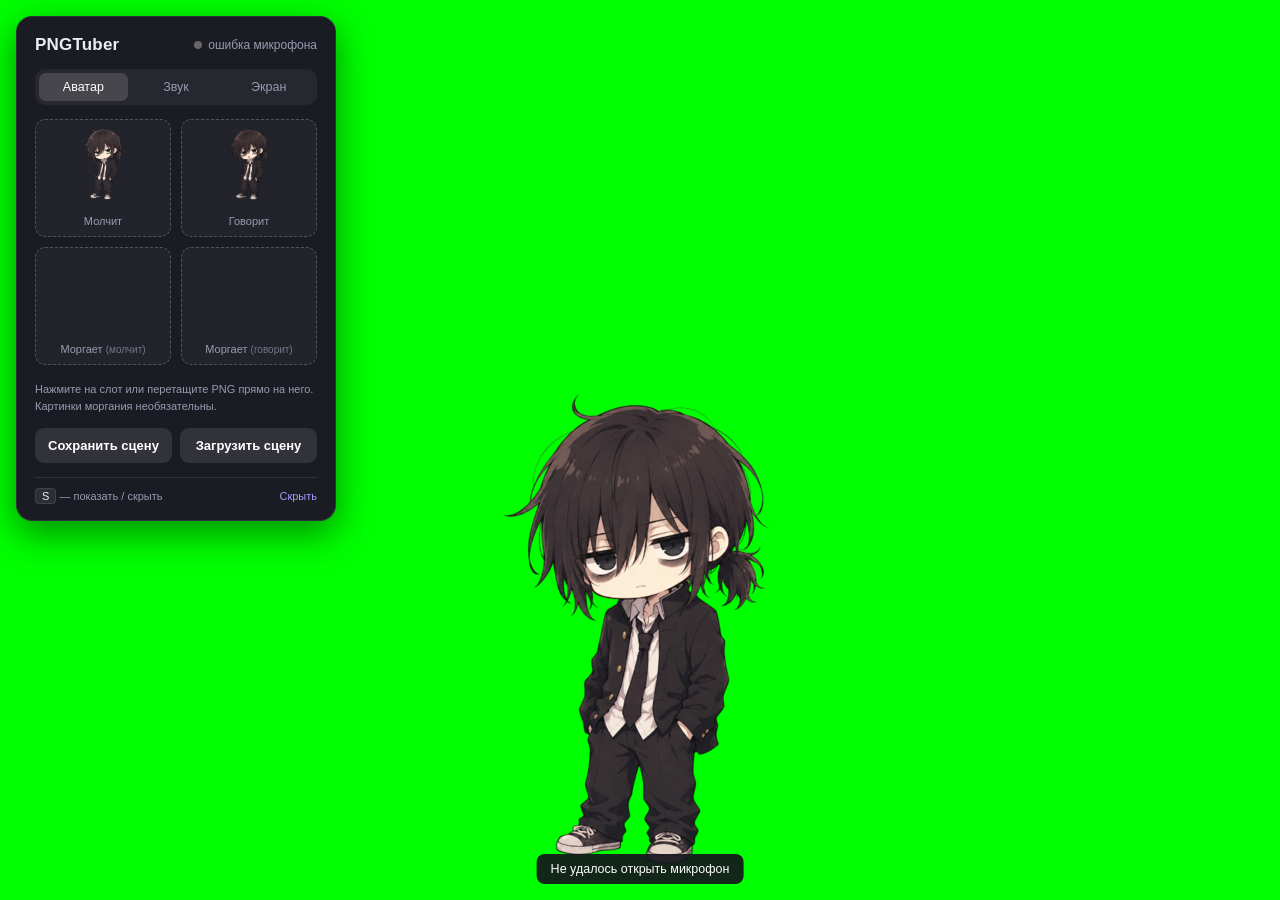
==== web/index.html @ 9d39c000 "Переработан интерфейс, фронтенд вынесен в web/, настройки сохраняются между запусками, исправлен сло" ====
<!DOCTYPE html>
<html lang="ru">
<head>
    <meta charset="UTF-8">
    <meta name="viewport" content="width=device-width, initial-scale=1.0">
    <title>PNGTuber</title>
    <link rel="stylesheet" href="style.css">
</head>
<body>

    <div id="avatar-container">
        <div id="avatar-bounce">
            <img id="idle-img" class="avatar-img active" src="idle.png" alt="">
            <img id="speaking-img" class="avatar-img" src="speaking.png" alt="">
            <img id="idle_blink-img" class="avatar-img" alt="">
            <img id="speaking_blink-img" class="avatar-img" alt="">
        </div>
    </div>

    <aside id="settings-panel">
        <div class="panel-head">
            <h1>PNGTuber</h1>
            <div class="status" id="status"><i></i><span id="status-text">микрофон выкл.</span></div>
        </div>

        <div class="tabs">
            <button class="tab-btn active" data-tab="images">Аватар</button>
            <button class="tab-btn" data-tab="audio">Звук</button>
            <button class="tab-btn" data-tab="display">Экран</button>
        </div>

        <section id="tab-images" class="tab-content active">
            <div class="slots">
                <label class="slot" data-slot="idle"><img hidden alt=""><span>Молчит</span><button class="clear" title="Сбросить">×</button><input type="file" accept="image/*"></label>
                <label class="slot" data-slot="speaking"><img hidden alt=""><span>Говорит</span><button class="clear" title="Сбросить">×</button><input type="file" accept="image/*"></label>
                <label class="slot" data-slot="idle_blink"><img hidden alt=""><span>Моргает <span class="opt">(молчит)</span></span><button class="clear" title="Сбросить">×</button><input type="file" accept="image/*"></label>
                <label class="slot" data-slot="speaking_blink"><img hidden alt=""><span>Моргает <span class="opt">(говорит)</span></span><button class="clear" title="Сбросить">×</button><input type="file" accept="image/*"></label>
            </div>
            <p class="footer" style="border:0;padding-top:10px;margin-top:6px;display:block;line-height:1.5">
                Нажмите на слот или перетащите PNG прямо на него. Картинки моргания необязательны.
            </p>
        </section>

        <section id="tab-audio" class="tab-content">
            <div class="row">
                <label for="device-select">Микрофон</label>
                <select id="device-select"><option value="">По умолчанию</option></select>
            </div>
            <div class="row">
                <div class="row-label">Порог срабатывания <b id="threshold-value">15</b></div>
                <input type="range" id="threshold-slider" min="1" max="80" value="15">
            </div>
            <div class="row">
                <div class="row-label">Задержка закрытия рта <b id="hold-value">150 мс</b></div>
                <input type="range" id="hold-slider" min="0" max="600" step="25" value="150">
            </div>
            <div class="row">
                <div class="row-label">Уровень</div>
                <div id="volume-meter"><div id="volume-fill"></div><div id="threshold-mark"></div></div>
            </div>
            <button id="start-btn" class="btn primary">Включить микрофон</button>
        </section>

        <section id="tab-display" class="tab-content">
            <div class="row">
                <label for="bg-color-picker">Цвет фона (для хромакея)</label>
                <input type="color" id="bg-color-picker" value="#00ff00">
            </div>
            <div class="row">
                <div class="row-label">Размер аватара <b id="scale-value">100%</b></div>
                <input type="range" id="scale-slider" min="30" max="100" value="100">
            </div>
            <label class="check"><input type="checkbox" id="animation-toggle" checked> Подпрыгивание при разговоре</label>
            <label class="check"><input type="checkbox" id="blink-toggle" checked> Автоматическое моргание</label>
            <label class="check"><input type="checkbox" id="flip-toggle"> Отразить по горизонтали</label>
        </section>

        <div class="btn-row">
            <button id="save-scene-btn" class="btn">Сохранить сцену</button>
            <button id="load-scene-btn" class="btn">Загрузить сцену</button>
        </div>
        <div class="footer">
            <span><kbd>S</kbd> — показать / скрыть</span>
            <button class="link" id="hide-settings-btn">Скрыть</button>
        </div>
    </aside>

    <div id="toast"></div>

    <script src="app.js"></script>
</body>
</html>
---- web/style.css ----
:root {
    --bg-color: #00ff00;
    --accent: #7c6cf0;
    --accent-2: #a99cff;
    --panel: #1b1b24;
    --line: rgba(255, 255, 255, 0.1);
    --text: #ececf4;
    --muted: #9a9ab0;
    --avatar-scale: 1;
}

* { box-sizing: border-box; }

body {
    margin: 0;
    height: 100vh;
    overflow: hidden;
    display: flex;
    justify-content: center;
    align-items: flex-end;
    background-color: var(--bg-color);
    font-family: 'Inter', -apple-system, BlinkMacSystemFont, 'Segoe UI', Roboto, Helvetica, Arial, sans-serif;
    color: var(--text);
}
body.transparent { background-color: transparent; }

/* ---------- Аватар ---------- */
#avatar-container {
    position: relative;
    display: flex;
    align-items: flex-end;
    justify-content: center;
    height: 100vh;
    width: 100vw;
    padding: 2vh 2vw;
    pointer-events: none;
}

.avatar-img {
    position: absolute;
    bottom: 2vh;
    left: 0;
    right: 0;
    margin: 0 auto;
    max-height: calc(96vh * var(--avatar-scale));
    max-width: calc(96vw * var(--avatar-scale));
    object-fit: contain;
    visibility: hidden;
    user-select: none;
    -webkit-user-drag: none;
}
.avatar-img.active { visibility: visible; }

#avatar-bounce {
    position: absolute;
    inset: 0;
    will-change: transform;
}
#avatar-bounce.bouncing {
    animation: bounce 0.22s infinite alternate cubic-bezier(0.4, 0, 0.2, 1);
}
@keyframes bounce {
    from { transform: translateY(0); }
    to   { transform: translateY(-2.2vh); }
}

/* ---------- Панель настроек ---------- */
#settings-panel {
    position: absolute;
    top: 16px;
    left: 16px;
    width: 320px;
    max-height: calc(100vh - 32px);
    overflow-y: auto;
    padding: 18px;
    background: var(--panel);
    border: 1px solid var(--line);
    border-radius: 16px;
    box-shadow: 0 12px 36px rgba(0, 0, 0, 0.45);
    z-index: 1000;
    transition: opacity 0.2s, transform 0.2s;
}
#settings-panel.hidden {
    opacity: 0;
    pointer-events: none;
    transform: translateY(-12px);
}
#settings-panel::-webkit-scrollbar { width: 6px; }
#settings-panel::-webkit-scrollbar-thumb { background: var(--line); border-radius: 3px; }

.panel-head {
    display: flex;
    align-items: center;
    justify-content: space-between;
    margin-bottom: 14px;
}
.panel-head h1 {
    margin: 0;
    font-size: 17px;
    font-weight: 650;
    letter-spacing: 0.2px;
}
.status {
    display: flex;
    align-items: center;
    gap: 6px;
    font-size: 12px;
    color: var(--muted);
}
.status i {
    width: 8px;
    height: 8px;
    border-radius: 50%;
    background: #666;
    transition: background 0.15s, box-shadow 0.15s;
}
.status.live i { background: #34d399; }
.status.talking i { background: #34d399; box-shadow: 0 0 8px #34d399; }

.tabs {
    display: flex;
    gap: 4px;
    padding: 4px;
    margin-bottom: 14px;
    background: rgba(255, 255, 255, 0.05);
    border-radius: 10px;
}
.tab-btn {
    flex: 1;
    padding: 7px 0;
    border: none;
    border-radius: 7px;
    background: transparent;
    color: var(--muted);
    font: inherit;
    font-size: 12.5px;
    cursor: pointer;
    transition: background 0.15s, color 0.15s;
}
.tab-btn:hover { color: var(--text); }
.tab-btn.active { background: rgba(255, 255, 255, 0.14); color: #fff; }

.tab-content { display: none; }
.tab-content.active { display: block; }

.row { margin-bottom: 14px; }
.row > label, .row-label {
    display: flex;
    justify-content: space-between;
    margin-bottom: 6px;
    font-size: 12.5px;
    font-weight: 500;
    color: #d6d6e4;
}
.row-label b { color: var(--accent-2); font-weight: 600; }

input[type="range"] { width: 100%; accent-color: var(--accent); cursor: pointer; }
input[type="color"] {
    width: 100%;
    height: 32px;
    padding: 0;
    border: 1px solid var(--line);
    border-radius: 8px;
    background: none;
    cursor: pointer;
}
select {
    width: 100%;
    padding: 8px;
    border: 1px solid var(--line);
    border-radius: 8px;
    background: rgba(255, 255, 255, 0.06);
    color: var(--text);
    font: inherit;
    font-size: 12.5px;
}
select option { background: #22222c; }

.check {
    display: flex;
    align-items: center;
    gap: 8px;
    margin-bottom: 10px;
    font-size: 12.5px;
    color: #d6d6e4;
    cursor: pointer;
}
.check input { width: 15px; height: 15px; accent-color: var(--accent); }

/* Слоты изображений */
.slots { display: grid; grid-template-columns: 1fr 1fr; gap: 10px; }
.slot {
    position: relative;
    display: flex;
    flex-direction: column;
    align-items: center;
    justify-content: flex-end;
    height: 118px;
    padding: 8px;
    border: 1px dashed rgba(255, 255, 255, 0.22);
    border-radius: 10px;
    background: rgba(255, 255, 255, 0.04);
    cursor: pointer;
    overflow: hidden;
    transition: border-color 0.15s, background 0.15s;
}
.slot:hover, .slot.drag { border-color: var(--accent-2); background: rgba(124, 108, 240, 0.12); }
.slot img {
    position: absolute;
    top: 6px;
    left: 50%;
    transform: translateX(-50%);
    max-width: calc(100% - 12px);
    max-height: 76px;
    object-fit: contain;
    pointer-events: none;
}
.slot img[hidden] { display: none; }
.slot span { position: relative; font-size: 11px; line-height: 1.2; text-align: center; color: var(--muted); }
.slot .opt { opacity: 0.7; font-size: 10px; }
.slot .clear {
    position: absolute;
    top: 4px;
    right: 4px;
    width: 20px;
    height: 20px;
    border: none;
    border-radius: 50%;
    background: rgba(0, 0, 0, 0.55);
    color: #fff;
    font-size: 12px;
    line-height: 20px;
    padding: 0;
    cursor: pointer;
    display: none;
}
.slot.filled .clear { display: block; }
.slot input { display: none; }

#volume-meter {
    position: relative;
    height: 10px;
    border-radius: 5px;
    background: rgba(255, 255, 255, 0.08);
    overflow: hidden;
}
#volume-fill {
    height: 100%;
    width: 0;
    background: linear-gradient(90deg, #34d399, #22d3ee, #60a5fa);
}
#threshold-mark {
    position: absolute;
    top: 0;
    bottom: 0;
    width: 2px;
    background: #fbbf24;
}

.btn {
    width: 100%;
    padding: 10px;
    border: none;
    border-radius: 9px;
    font: inherit;
    font-size: 13px;
    font-weight: 600;
    color: #fff;
    background: rgba(255, 255, 255, 0.1);
    cursor: pointer;
    transition: background 0.15s, transform 0.1s;
}
.btn:hover { background: rgba(255, 255, 255, 0.17); }
.btn:active { transform: scale(0.98); }
.btn:disabled { opacity: 0.5; cursor: default; }
.btn.primary { background: linear-gradient(135deg, var(--accent), var(--accent-2)); }
.btn.primary:hover { filter: brightness(1.08); }

.btn-row { display: flex; gap: 8px; margin-top: 14px; }
.footer {
    margin-top: 14px;
    padding-top: 12px;
    border-top: 1px solid var(--line);
    display: flex;
    justify-content: space-between;
    align-items: center;
    font-size: 11px;
    color: var(--muted);
}
kbd {
    padding: 1px 6px;
    border: 1px solid var(--line);
    border-radius: 4px;
    background: rgba(255, 255, 255, 0.08);
    font: inherit;
    color: var(--text);
}
.link { background: none; border: none; color: var(--accent-2); font: inherit; cursor: pointer; padding: 0; }

#toast {
    position: absolute;
    bottom: 16px;
    left: 50%;
    transform: translate(-50%, 20px);
    padding: 8px 14px;
    border-radius: 8px;
    background: rgba(20, 20, 28, 0.92);
    color: #fff;
    font-size: 12.5px;
    opacity: 0;
    pointer-events: none;
    transition: opacity 0.2s, transform 0.2s;
    z-index: 2000;
}
#toast.show { opacity: 1; transform: translate(-50%, 0); }
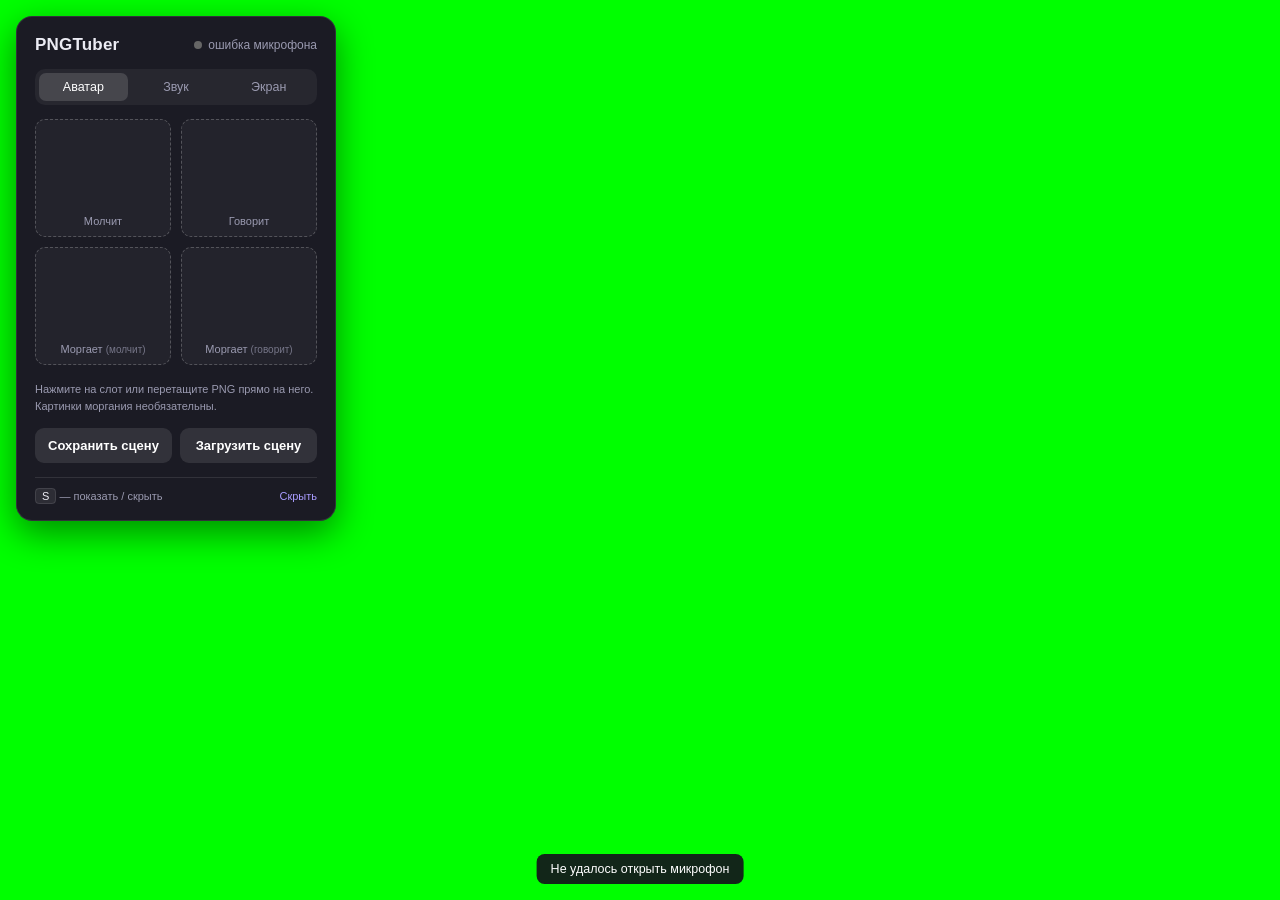
==== commit b5da8224: "Добавлено то, что теперь можно загружать просто файлами, а не сценой сразу" ====
--- a/web/index.html
+++ b/web/index.html
@@ -10,8 +10,8 @@
 
     <div id="avatar-container">
         <div id="avatar-bounce">
-            <img id="idle-img" class="avatar-img active" src="idle.png" alt="">
-            <img id="speaking-img" class="avatar-img" src="speaking.png" alt="">
+            <img id="idle-img" class="avatar-img active" alt="">
+            <img id="speaking-img" class="avatar-img" alt="">
             <img id="idle_blink-img" class="avatar-img" alt="">
             <img id="speaking_blink-img" class="avatar-img" alt="">
         </div>
@@ -31,10 +31,10 @@
 
         <section id="tab-images" class="tab-content active">
             <div class="slots">
-                <label class="slot" data-slot="idle"><img hidden alt=""><span>Молчит</span><button class="clear" title="Сбросить">×</button><input type="file" accept="image/*"></label>
-                <label class="slot" data-slot="speaking"><img hidden alt=""><span>Говорит</span><button class="clear" title="Сбросить">×</button><input type="file" accept="image/*"></label>
-                <label class="slot" data-slot="idle_blink"><img hidden alt=""><span>Моргает <span class="opt">(молчит)</span></span><button class="clear" title="Сбросить">×</button><input type="file" accept="image/*"></label>
-                <label class="slot" data-slot="speaking_blink"><img hidden alt=""><span>Моргает <span class="opt">(говорит)</span></span><button class="clear" title="Сбросить">×</button><input type="file" accept="image/*"></label>
+                <div class="slot" role="button" tabindex="0" data-slot="idle"><img hidden alt=""><span>Молчит</span><button class="clear" title="Сбросить">×</button></div>
+                <div class="slot" role="button" tabindex="0" data-slot="speaking"><img hidden alt=""><span>Говорит</span><button class="clear" title="Сбросить">×</button></div>
+                <div class="slot" role="button" tabindex="0" data-slot="idle_blink"><img hidden alt=""><span>Моргает <span class="opt">(молчит)</span></span><button class="clear" title="Сбросить">×</button></div>
+                <div class="slot" role="button" tabindex="0" data-slot="speaking_blink"><img hidden alt=""><span>Моргает <span class="opt">(говорит)</span></span><button class="clear" title="Сбросить">×</button></div>
             </div>
             <p class="footer" style="border:0;padding-top:10px;margin-top:6px;display:block;line-height:1.5">
                 Нажмите на слот или перетащите PNG прямо на него. Картинки моргания необязательны.
--- a/web/style.css
+++ b/web/style.css
@@ -235,7 +235,6 @@
     display: none;
 }
 .slot.filled .clear { display: block; }
-.slot input { display: none; }
 
 #volume-meter {
     position: relative;
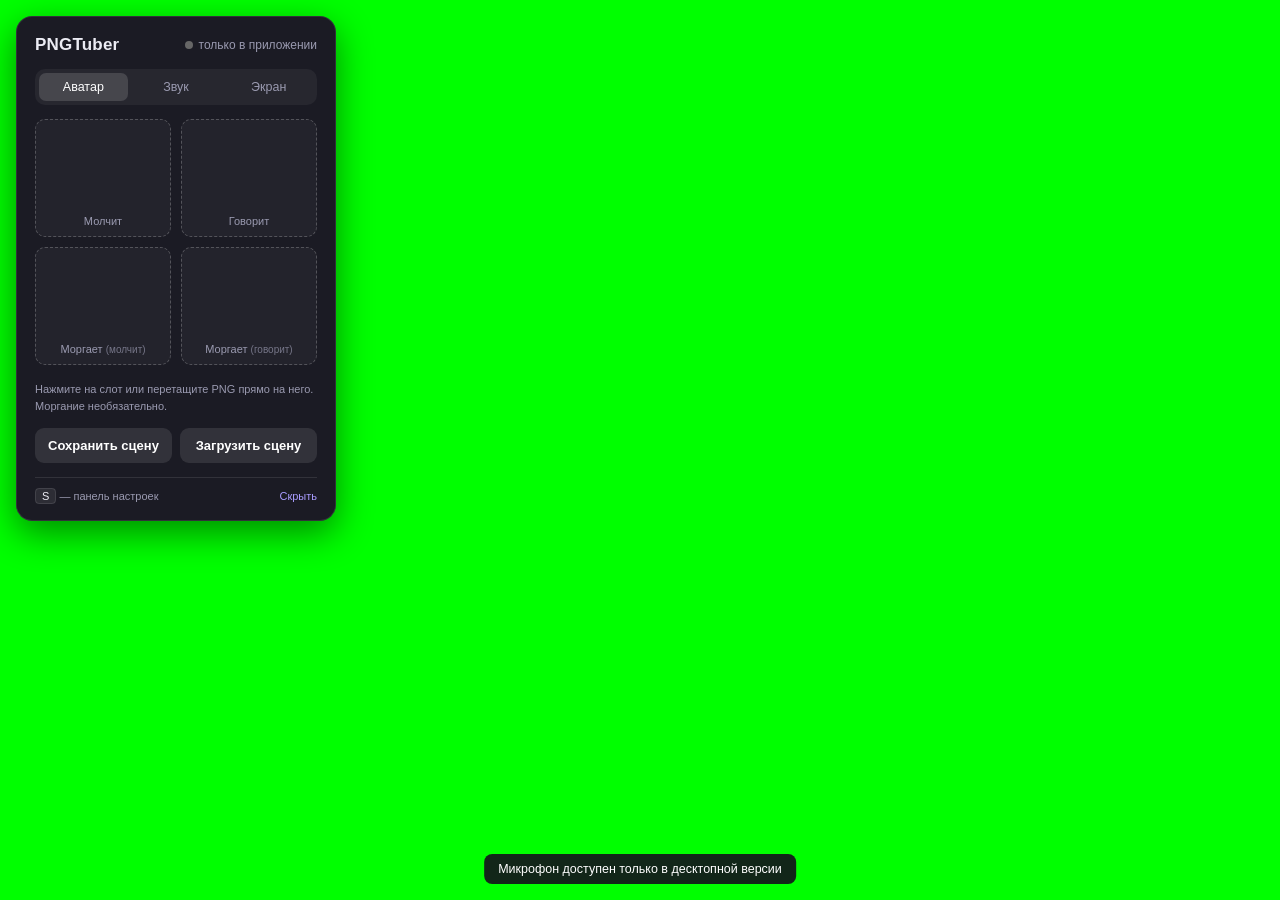
==== commit 7849ff79: "Двухпороговый аудиорегистр Veadotube mini, исправление 0 мс, фоновый режим для OBS и оптимизация" ====
--- a/web/index.html
+++ b/web/index.html
@@ -37,7 +37,7 @@
                 <div class="slot" role="button" tabindex="0" data-slot="speaking_blink"><img hidden alt=""><span>Моргает <span class="opt">(говорит)</span></span><button class="clear" title="Сбросить">×</button></div>
             </div>
             <p class="footer" style="border:0;padding-top:10px;margin-top:6px;display:block;line-height:1.5">
-                Нажмите на слот или перетащите PNG прямо на него. Картинки моргания необязательны.
+                Нажмите на слот или перетащите PNG прямо на него. Моргание необязательно.
             </p>
         </section>
 
@@ -46,33 +46,79 @@
                 <label for="device-select">Микрофон</label>
                 <select id="device-select"><option value="">По умолчанию</option></select>
             </div>
+
+            <!-- Живая шкала громкости -->
             <div class="row">
-                <div class="row-label">Порог срабатывания <b id="threshold-value">15</b></div>
-                <input type="range" id="threshold-slider" min="1" max="80" value="15">
+                <div class="row-label">Уровень звука <span class="meter-hint">● зеленый — открытие, ● оранжевый — закрытие</span></div>
+                <div id="volume-meter">
+                    <div id="volume-fill"></div>
+                    <div id="threshold-close-mark" title="Порог закрытия"></div>
+                    <div id="threshold-open-mark" title="Порог открытия"></div>
+                </div>
             </div>
+
+            <!-- Основные параметры (простые и понятные) -->
+            <div class="row">
+                <div class="row-label">Чувствительность (порог) <b id="threshold-open-value">18</b></div>
+                <input type="range" id="threshold-open-slider" min="1" max="90" step="1" value="18">
+            </div>
+
             <div class="row">
                 <div class="row-label">Задержка закрытия рта <b id="hold-value">150 мс</b></div>
-                <input type="range" id="hold-slider" min="0" max="600" step="25" value="150">
+                <input type="range" id="hold-slider" min="0" max="600" step="1" value="150">
             </div>
-            <div class="row">
-                <div class="row-label">Уровень</div>
-                <div id="volume-meter"><div id="volume-fill"></div><div id="threshold-mark"></div></div>
-            </div>
-            <button id="start-btn" class="btn primary">Включить микрофон</button>
+
+            <!-- Спойлер дополнительных настроек для профи -->
+            <details class="advanced-box" id="audio-advanced">
+                <summary>⚙ Дополнительные настройки</summary>
+                <div class="advanced-content">
+                    <div class="row">
+                        <div class="row-label">Усиление звука <b id="gain-value">100%</b></div>
+                        <input type="range" id="gain-slider" min="100" max="500" step="10" value="100">
+                    </div>
+                    <div class="row">
+                        <div class="row-label">Порог закрытия рта вручную <b id="threshold-close-value">10</b></div>
+                        <input type="range" id="threshold-close-slider" min="1" max="90" step="1" value="10">
+                    </div>
+                    <div class="row">
+                        <div class="row-label">Фильтр щелчков (атака) <b id="attack-value">0 мс</b></div>
+                        <input type="range" id="attack-slider" min="0" max="100" step="1" value="0">
+                    </div>
+                </div>
+            </details>
+
+            <button id="start-btn" class="btn primary" style="margin-top:12px">Включить микрофон</button>
         </section>
 
         <section id="tab-display" class="tab-content">
             <div class="row">
-                <label for="bg-color-picker">Цвет фона (для хромакея)</label>
-                <input type="color" id="bg-color-picker" value="#00ff00">
+                <label for="bg-color-picker">Цвет фона (хромакей)</label>
+                <div class="color-row">
+                    <input type="color" id="bg-color-picker" value="#00ff00">
+                    <div class="color-presets">
+                        <button type="button" class="preset-dot" style="background:#00ff00" data-color="#00ff00" title="Зеленый"></button>
+                        <button type="button" class="preset-dot" style="background:#0000ff" data-color="#0000ff" title="Синий"></button>
+                        <button type="button" class="preset-dot" style="background:#ff00ff" data-color="#ff00ff" title="Маджента"></button>
+                        <button type="button" class="preset-dot" style="background:#000000" data-color="#000000" title="Черный"></button>
+                        <button type="button" class="preset-dot" style="background:#ffffff" data-color="#ffffff" title="Белый"></button>
+                    </div>
+                </div>
             </div>
+
             <div class="row">
                 <div class="row-label">Размер аватара <b id="scale-value">100%</b></div>
                 <input type="range" id="scale-slider" min="30" max="100" value="100">
             </div>
-            <label class="check"><input type="checkbox" id="animation-toggle" checked> Подпрыгивание при разговоре</label>
-            <label class="check"><input type="checkbox" id="blink-toggle" checked> Автоматическое моргание</label>
-            <label class="check"><input type="checkbox" id="flip-toggle"> Отразить по горизонтали</label>
+
+            <div class="checks-group">
+                <label class="check"><input type="checkbox" id="animation-toggle" checked> Подпрыгивание при речи</label>
+                <label class="check"><input type="checkbox" id="blink-toggle" checked> Авто-моргание</label>
+                <label class="check"><input type="checkbox" id="flip-toggle"> Отразить зеркально</label>
+                <label class="check"><input type="checkbox" id="obs-bg-toggle" checked> Не засыпать при сворачивании (для OBS)</label>
+                <label class="check"><input type="checkbox" id="on-top-toggle"> Поверх всех окон</label>
+            </div>
+
+            <button type="button" id="park-btn" class="btn secondary" style="margin-top:10px">Скрыть окно в фон (для OBS)</button>
         </section>
 
         <div class="btn-row">
@@ -80,7 +126,7 @@
             <button id="load-scene-btn" class="btn">Загрузить сцену</button>
         </div>
         <div class="footer">
-            <span><kbd>S</kbd> — показать / скрыть</span>
+            <span><kbd>S</kbd> — панель настроек</span>
             <button class="link" id="hide-settings-btn">Скрыть</button>
         </div>
     </aside>
--- a/web/style.css
+++ b/web/style.css
@@ -56,13 +56,6 @@
     inset: 0;
     will-change: transform;
 }
-#avatar-bounce.bouncing {
-    animation: bounce 0.22s infinite alternate cubic-bezier(0.4, 0, 0.2, 1);
-}
-@keyframes bounce {
-    from { transform: translateY(0); }
-    to   { transform: translateY(-2.2vh); }
-}
 
 /* ---------- Панель настроек ---------- */
 #settings-panel {
@@ -112,10 +105,8 @@
     height: 8px;
     border-radius: 50%;
     background: #666;
-    transition: background 0.15s, box-shadow 0.15s;
 }
 .status.live i { background: #34d399; }
-.status.talking i { background: #34d399; box-shadow: 0 0 8px #34d399; }
 
 .tabs {
     display: flex;
@@ -236,10 +227,35 @@
 }
 .slot.filled .clear { display: block; }
 
+.color-row {
+    display: flex;
+    align-items: center;
+    gap: 10px;
+}
+.color-presets {
+    display: flex;
+    align-items: center;
+    gap: 6px;
+}
+.preset-dot {
+    width: 24px;
+    height: 24px;
+    border-radius: 50%;
+    border: 2px solid rgba(255, 255, 255, 0.25);
+    cursor: pointer;
+    padding: 0;
+    transition: transform 0.15s, border-color 0.15s;
+    outline: none;
+}
+.preset-dot:hover {
+    transform: scale(1.15);
+    border-color: #fff;
+}
+
 #volume-meter {
     position: relative;
-    height: 10px;
-    border-radius: 5px;
+    height: 12px;
+    border-radius: 6px;
     background: rgba(255, 255, 255, 0.08);
     overflow: hidden;
 }
@@ -247,13 +263,75 @@
     height: 100%;
     width: 0;
     background: linear-gradient(90deg, #34d399, #22d3ee, #60a5fa);
-}
-#threshold-mark {
+    transition: width 0.04s ease-out;
+}
+#threshold-open-mark {
     position: absolute;
     top: 0;
     bottom: 0;
-    width: 2px;
-    background: #fbbf24;
+    width: 3px;
+    background: #34d399;
+    box-shadow: 0 0 6px rgba(52, 211, 153, 0.8);
+    z-index: 2;
+}
+#threshold-close-mark {
+    position: absolute;
+    top: 0;
+    bottom: 0;
+    width: 3px;
+    background: #f97316;
+    box-shadow: 0 0 6px rgba(249, 115, 22, 0.8);
+    z-index: 2;
+}
+.meter-hint {
+    font-size: 10px;
+    font-weight: normal;
+    color: var(--muted);
+    opacity: 0.85;
+}
+
+.advanced-box {
+    margin-top: 10px;
+    border: 1px solid var(--line);
+    border-radius: 10px;
+    background: rgba(255, 255, 255, 0.02);
+    overflow: hidden;
+}
+.advanced-box summary {
+    padding: 8px 12px;
+    font-size: 11.5px;
+    font-weight: 600;
+    color: var(--muted);
+    cursor: pointer;
+    user-select: none;
+    transition: color 0.15s, background 0.15s;
+    list-style: none;
+}
+.advanced-box summary::-webkit-details-marker { display: none; }
+.advanced-box summary:hover {
+    color: var(--text);
+    background: rgba(255, 255, 255, 0.04);
+}
+.advanced-content {
+    padding: 10px 12px 2px;
+    border-top: 1px solid var(--line);
+}
+
+.checks-group {
+    display: flex;
+    flex-direction: column;
+    gap: 2px;
+    margin-top: 6px;
+}
+
+.btn.secondary {
+    background: rgba(255, 255, 255, 0.06);
+    border: 1px solid var(--line);
+    font-size: 12px;
+    padding: 8px;
+}
+.btn.secondary:hover {
+    background: rgba(255, 255, 255, 0.12);
 }
 
 .btn {
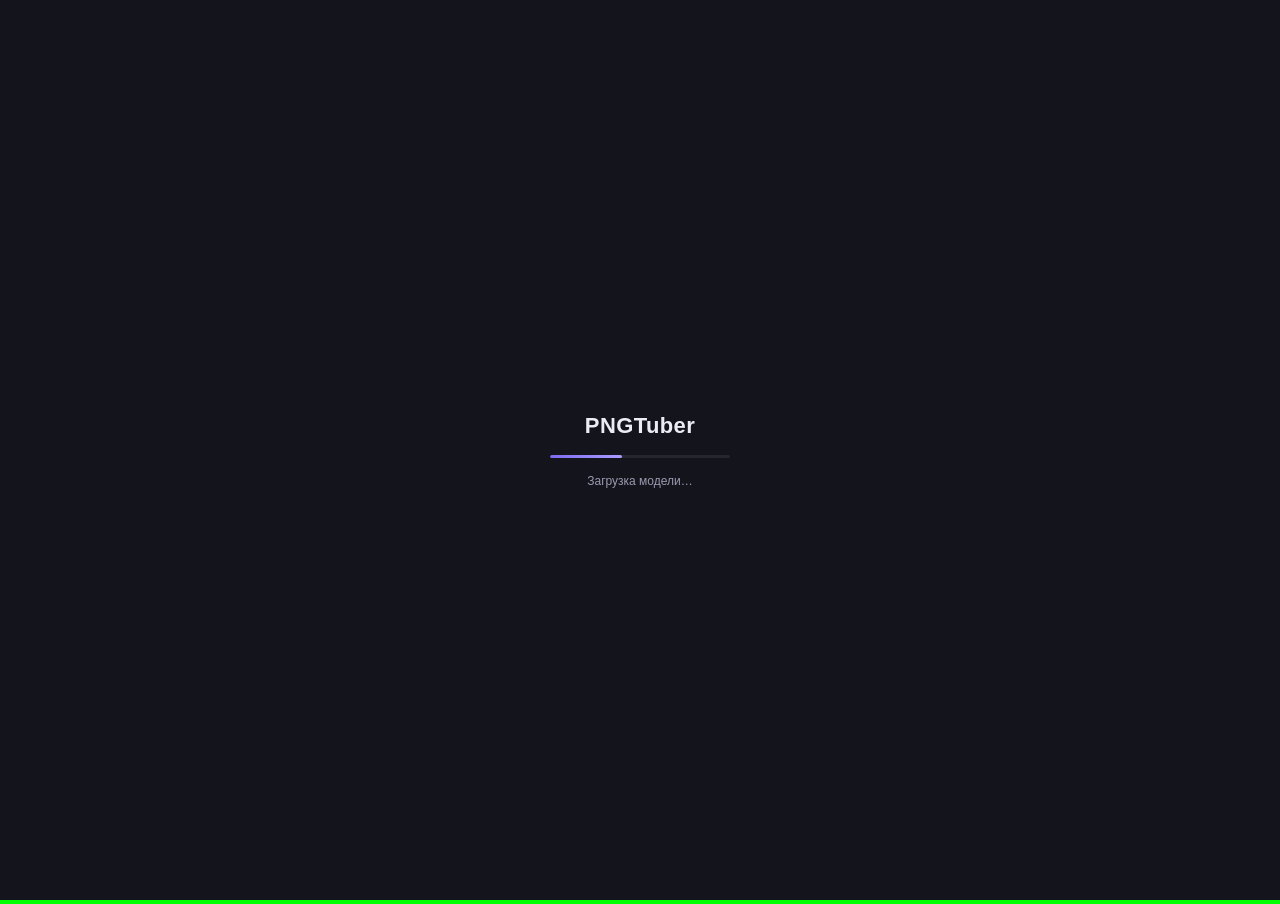
==== commit d01a6078: "Исправлены зависания, память и зомби-процессы - картинки уменьшаются до 1200px, настройки и сцены пи" ====
--- a/web/index.html
+++ b/web/index.html
@@ -7,6 +7,21 @@
     <link rel="stylesheet" href="style.css">
 </head>
 <body>
+
+    <!-- Загрузочный экран: окно отзывается сразу, а не выглядит «зависшим» -->
+    <div id="splash" role="status" aria-live="polite">
+        <div class="splash-logo">PNGTuber</div>
+        <div class="splash-bar"><i></i></div>
+        <div class="splash-hint">Загрузка модели…</div>
+    </div>
+
+    <!-- Если старт всё-таки сорвался, лучше показать причину, чем молча висеть -->
+    <div id="fatal" hidden>
+        <div class="fatal-title">Не удалось запустить PNGTuber</div>
+        <div class="fatal-text" id="fatal-text"></div>
+        <div class="fatal-hint" id="fatal-hint"></div>
+        <button class="btn" onclick="location.reload()">Попробовать снова</button>
+    </div>
 
     <div id="avatar-container">
         <div id="avatar-bounce">
--- a/web/style.css
+++ b/web/style.css
@@ -390,3 +390,65 @@
     z-index: 2000;
 }
 #toast.show { opacity: 1; transform: translate(-50%, 0); }
+
+/* ---------- Загрузочный экран и фатальная ошибка ---------- */
+#splash {
+    position: fixed;
+    inset: 0;
+    z-index: 5000;
+    display: flex;
+    flex-direction: column;
+    align-items: center;
+    justify-content: center;
+    gap: 16px;
+    background: #14141c;
+    color: var(--text);
+    transition: opacity 0.3s ease;
+    overflow: hidden;
+}
+#splash.gone { opacity: 0; pointer-events: none; }
+#splash .splash-logo {
+    font-size: 22px;
+    font-weight: 650;
+    letter-spacing: 0.4px;
+}
+#splash .splash-hint { font-size: 12px; color: var(--muted); }
+.splash-bar {
+    width: 180px;
+    height: 3px;
+    border-radius: 2px;
+    background: rgba(255, 255, 255, 0.08);
+    overflow: hidden;
+}
+.splash-bar i {
+    display: block;
+    width: 40%;
+    height: 100%;
+    border-radius: 2px;
+    background: linear-gradient(90deg, var(--accent), var(--accent-2));
+    animation: splash-slide 1.1s ease-in-out infinite;
+}
+@keyframes splash-slide {
+    0%   { transform: translateX(-100%); }
+    100% { transform: translateX(350%); }
+}
+
+#fatal[hidden] { display: none; }
+#fatal {
+    position: fixed;
+    inset: 0;
+    z-index: 6000;
+    display: flex;
+    flex-direction: column;
+    align-items: center;
+    justify-content: center;
+    gap: 10px;
+    padding: 24px;
+    text-align: center;
+    background: #14141c;
+    color: var(--text);
+}
+#fatal .fatal-title { font-size: 16px; font-weight: 650; }
+#fatal .fatal-text { font-size: 13px; color: #ffb4b4; }
+#fatal .fatal-hint { font-size: 11px; color: var(--muted); }
+#fatal .btn { width: auto; padding: 9px 18px; margin-top: 6px; }
